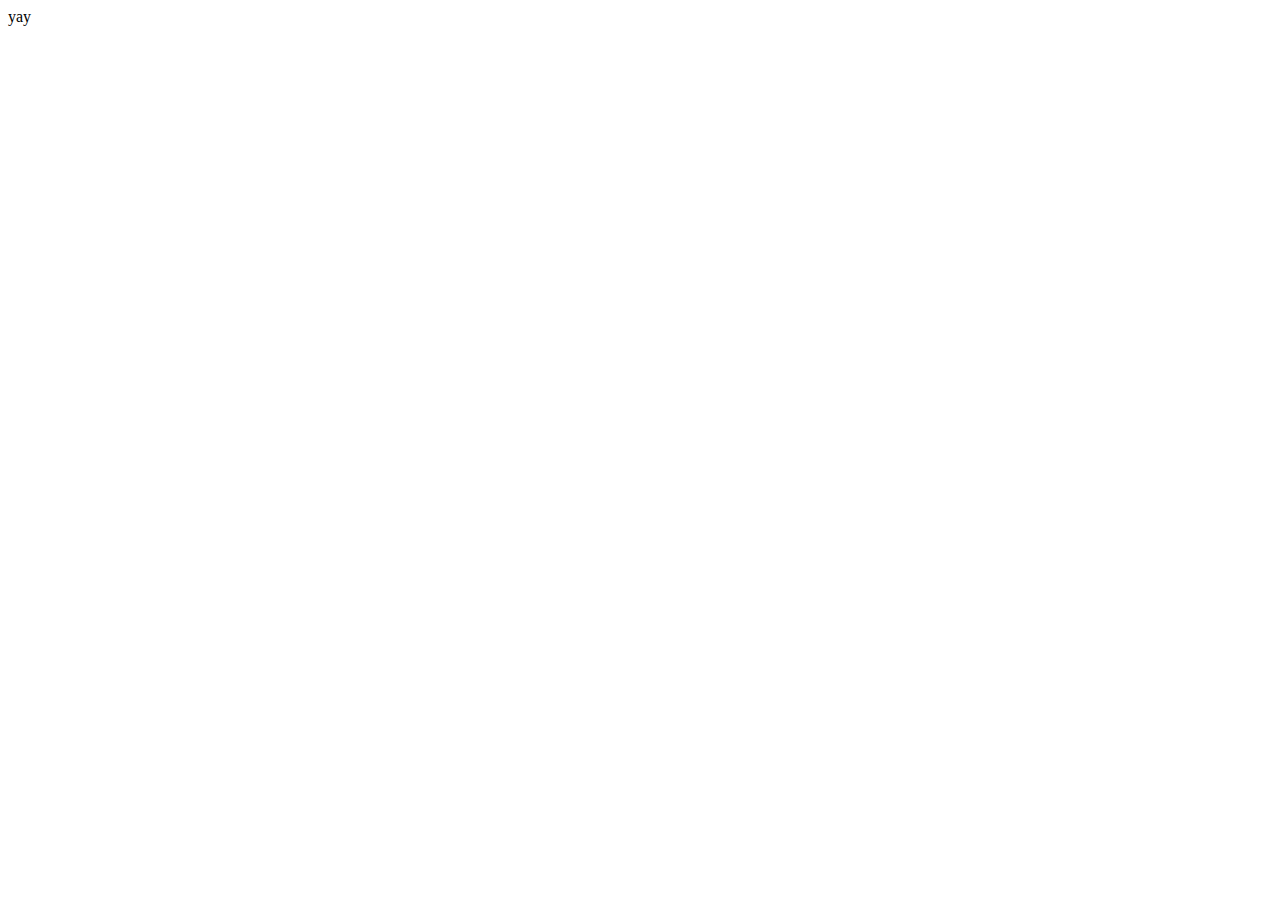
==== index.html @ af1deec9 "index" ====
<!DOCTYPE html>
  <html lang="en">
    <head>
      <meta charset="UTF-8">
      <meta name="viewport" content="width=device-width, initial-scale=1.0">
      <meta http-equiv="X-UA-Compatible" content="ie=edge">
      <link rel="stylesheet" href="fansite.css">
      <title>Your Fansite Name here</title>
    </head>
    <body>
yay
    </body>
  </html>
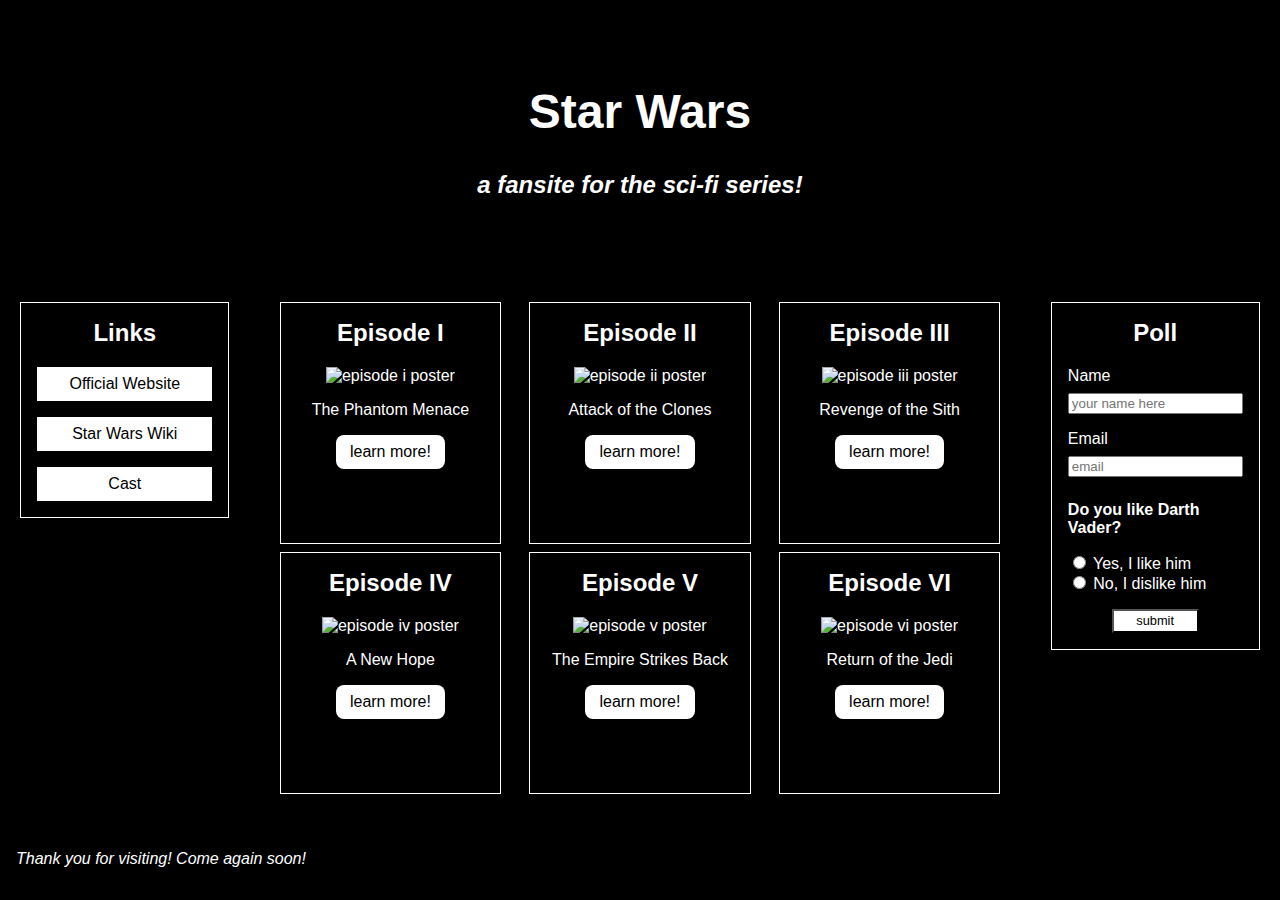
==== commit 105da21a: "test committing the files" ====
--- a/index.html
+++ b/index.html
@@ -1,13 +1,100 @@
 <!DOCTYPE html>
-  <html lang="en">
-    <head>
-      <meta charset="UTF-8">
-      <meta name="viewport" content="width=device-width, initial-scale=1.0">
-      <meta http-equiv="X-UA-Compatible" content="ie=edge">
-      <link rel="stylesheet" href="fansite.css">
-      <title>Your Fansite Name here</title>
-    </head>
-    <body>
-yay
-    </body>
-  </html>
+<html lang="en">
+
+<head>
+	<meta charset="UTF-8">
+	<meta name="viewport" content="width=device-width, initial-scale=1.0">
+	<meta http-equiv="X-UA-Compatible" content="ie=edge">
+	<link rel="stylesheet" href="fansite.css">
+	<title>Star Wars Fansite</title>
+</head>
+
+<body>
+
+<div id="container">
+
+	<header id="header">
+    <div id="header-items">
+  		<h1 class="pagetitle">Star Wars</h1>
+	  	<h2 class="smalltitle">a fansite for the sci-fi series!</h2>
+    </div>
+	</header>
+
+	<aside id="left" class="aside">
+		<h2 class="smalltitle">Links</h2>
+		<ul class="sidenav">
+      <a class="side-nav-link" href=""><li>Official Website</li></a>
+      <a class="side-nav-link" href="https://starwars.fandom.com/wiki/Star_Wars"><li>Star Wars Wiki</li></a>
+      <a class="side-nav-link" href="https://www.imdb.com/list/ls070150896/"><li>Cast</li></a>
+    </ul>
+	</aside>
+
+	<main id="main">
+		<section class="section">
+			<h2 class="smalltitle">Episode I</h2>
+			<img alt="episode i poster" class="section-img" src="https://m.media-amazon.com/images/M/MV5BYTRhNjcwNWQtMGJmMi00NmQyLWE2YzItODVmMTdjNWI0ZDA2XkEyXkFqcGdeQXVyNTAyODkwOQ@@._V1_SY999_SX666_AL_.jpg" />
+      <p>The Phantom Menace</p>
+      <a class="button" href="https://en.wikipedia.org/wiki/Star_Wars:_Episode_I_%E2%80%93_The_Phantom_Menace">learn more!</a>
+		</section>
+		<section class="section">
+			<h2 class="smalltitle">Episode II</h2>
+      <img alt="episode ii poster" class="section-img" src="https://m.media-amazon.com/images/M/MV5BMDAzM2M0Y2UtZjRmZi00MzVlLTg4MjEtOTE3NzU5ZDVlMTU5XkEyXkFqcGdeQXVyNDUyOTg3Njg@._V1_SY999_CR0,0,659,999_AL_.jpg" />
+			<p>Attack of the Clones</p>
+      <a class="button" href="https://en.wikipedia.org/wiki/Star_Wars:_Episode_II_%E2%80%93_Attack_of_the_Clones">learn more!</a>
+		</section>
+		<section class="section">
+			<h2 class="smalltitle">Episode III</h2>
+      <img alt="episode iii poster" class="section-img" src="https://m.media-amazon.com/images/M/MV5BNTc4MTc3NTQ5OF5BMl5BanBnXkFtZTcwOTg0NjI4NA@@._V1_SY1000_SX750_AL_.jpg" />
+			<p>Revenge of the Sith</p>
+      <a class="button" href="https://en.wikipedia.org/wiki/Star_Wars:_Episode_III_%E2%80%93_Revenge_of_the_Sith">learn more!</a>
+		</section>
+		<section class="section">
+			<h2 class="smalltitle">Episode IV</h2>
+      <img alt="episode iv poster" class="section-img" src="https://m.media-amazon.com/images/M/MV5BNzVlY2MwMjktM2E4OS00Y2Y3LWE3ZjctYzhkZGM3YzA1ZWM2XkEyXkFqcGdeQXVyNzkwMjQ5NzM@._V1_SY1000_CR0,0,643,1000_AL_.jpg" />
+			<p>A New Hope</p>
+      <a class="button" href="https://en.wikipedia.org/wiki/Star_Wars_(film)">learn more!</a>
+		</section>
+    		<section class="section">
+			<h2 class="smalltitle">Episode V</h2>
+      <img alt="episode v poster" class="section-img" src="https://m.media-amazon.com/images/M/MV5BYmU1NDRjNDgtMzhiMi00NjZmLTg5NGItZDNiZjU5NTU4OTE0XkEyXkFqcGdeQXVyNzkwMjQ5NzM@._V1_SY1000_CR0,0,641,1000_AL_.jpg" />
+			<p>The Empire Strikes Back</p>
+      <a class="button" href="https://en.wikipedia.org/wiki/The_Empire_Strikes_Back">learn more!</a>
+		</section>
+    <section class="section">
+			<h2 class="smalltitle">Episode VI</h2>
+      <img alt="episode vi poster" class="section-img" src="https://m.media-amazon.com/images/M/MV5BOWZlMjFiYzgtMTUzNC00Y2IzLTk1NTMtZmNhMTczNTk0ODk1XkEyXkFqcGdeQXVyNTAyODkwOQ@@._V1_SY999_CR0,0,644,999_AL_.jpg" />
+			<p>Return of the Jedi</p>
+      <a class="button" href="https://en.wikipedia.org/wiki/Return_of_the_Jedi">learn more!</a>
+		</section>
+	</main>
+
+	<aside id="right" class="aside">
+		<h2 class="smalltitle">Poll</h2>
+		<form class="poll" method="POST" action=" <!--formspree link-->" >
+        
+        <label class="contact-label" for="name">Name</label>
+            <input type="text" id="name" name="name" placeholder="your name here"/>
+       
+        <label class="contact-label" for="email">Email</label>
+           <input type="text" id="email" name="email" placeholder="email"/>
+
+          <p class="poll-query">Do you like Darth Vader?</p>
+          
+           <span class="radio"><input type="radio" id="like" name="opinion" value="like"/>
+            <label class="poll-label" for="like">Yes, I like him</label></span>
+
+          <span class="radio"><input type="radio" id="dislike" name="opinion" value="dislike"/>
+          <label class="poll-label" for="dislike">No, I dislike him</label></span>
+
+        <input class="submit-button" type="submit" value="submit"/>
+    </form>
+	</aside>
+  
+</div>
+
+  <footer id="footer">
+    <p>Thank you for visiting! Come again soon!</p>
+  </footer>
+</body>
+
+</html>--- a/fansite.css
+++ b/fansite.css
@@ -0,0 +1,176 @@
+:root {
+  --bg-color: black;
+  --link-text-color: black;
+  --link-bg-color: white;
+  --link-bg-hover: darkgray;
+  --element-border: .1rem solid white;
+}
+
+body {
+  margin: 0;
+  padding: 0;
+  font-size: 16px;
+  box-sizing: border-box;
+  font-family: Arial, Helvetica, sans-serif;
+  color: white;
+  text-align: center;
+  display: flex;
+  height: 100vh;
+  flex-direction: column;
+  background: var(--bg-color) url('https://images.unsplash.com/photo-1501862700950-18382cd41497?ixlib=rb-1.2.1&auto=format&fit=crop&w=1347&q=80') fixed;
+  background-size: contain;
+}
+
+#container {
+  flex: 1;
+  display: grid;
+  grid-template-columns: 1fr 3fr 1fr;
+  grid-template-rows: 30vh auto;
+  grid-gap: 1rem;
+  grid-template-areas: 
+    "header header header"
+    "left main right";
+}
+
+#header {
+  grid-area: header;
+  background: rgba(0,0,0,.4);
+  font-family: 'Gill Sans', 'Gill Sans MT', Calibri, 'Trebuchet MS', sans-serif;
+  display: flex;
+  flex-direction: column;
+  justify-content: center;
+  align-items: center;
+}
+
+.pagetitle {
+  font-size: 3rem;
+}
+
+#header .smalltitle {
+  font-style: italic;
+}
+
+.aside {
+  align-self: flex-start;
+  justify-self: center;
+  border: var(--element-border);
+  width: 70%;
+  padding: 1rem;
+  padding-bottom: 0px;
+  margin-top: 1rem;
+  position: sticky;
+  top: 1rem;
+}
+
+#left {
+  grid-area: left;
+}
+
+#right {
+  grid-area: right;
+}
+
+#main {
+  grid-area: main;
+  display: flex;
+  flex-wrap: wrap;
+  justify-content: space-around;
+  margin-top: 1rem;
+}
+
+.section, .aside {
+  background: var(--bg-color);
+  border: var(--element-border);
+}
+
+.section {
+  flex-shrink: 0;
+  flex-basis: 25%;
+  padding: 1rem;
+  margin: 0 .5rem .5rem;
+}
+
+#footer {
+  margin-top: 1rem;
+  text-align: left;
+  background: rgba(0,0,0,.4);
+  padding: 1rem;
+  font-style: italic;
+}
+
+.smalltitle {
+  margin-top: 0;
+}
+
+.section-img {
+  height: 250px;
+  max-width: 180px;
+  margin: 0;
+}
+
+.button, .button:visited {
+  color: var(--link-text-color);
+  background: var(--link-bg-color);
+  text-decoration: none;
+  padding: .5rem;
+  border-radius: .5rem;
+  display: block;
+  width: 50%;
+  margin: 0 auto;
+}
+
+.button:hover {
+  background-color: var(--link-bg-hover);
+}
+
+.sidenav li {
+  list-style-type: none;
+}
+
+.side-nav-link {
+  text-decoration: none;
+  color: var(--link-text-color);
+  background: var(--link-bg-color);
+  display: block;
+  margin: 0 0 1rem -40px;
+  padding: .5rem;
+}
+
+.side-nav-link:last-child {
+  margin-bottom: 0;
+}
+
+.side-nav-link:hover {
+  background: var(--link-bg-hover);
+  cursor: pointer;
+}
+
+.poll {
+  text-align: left;
+  display: flex;
+  flex-direction: column;
+}
+
+.poll input[type="text"] {
+  margin: .5rem 0 1rem;
+}
+
+.poll-query {
+  margin: .5rem 0 1rem;
+  font-weight: bold;
+}
+
+.submit-button {
+  margin: 1rem 0;
+  background: var(--link-bg-color);
+  color: var(--link-text-color);
+  cursor: pointer;
+  width: 50%;
+  height: 1.5rem;
+  font-size: .8rem;
+  align-self: center;
+}
+
+.submit-button:hover {
+  background: var(--link-bg-hover);
+}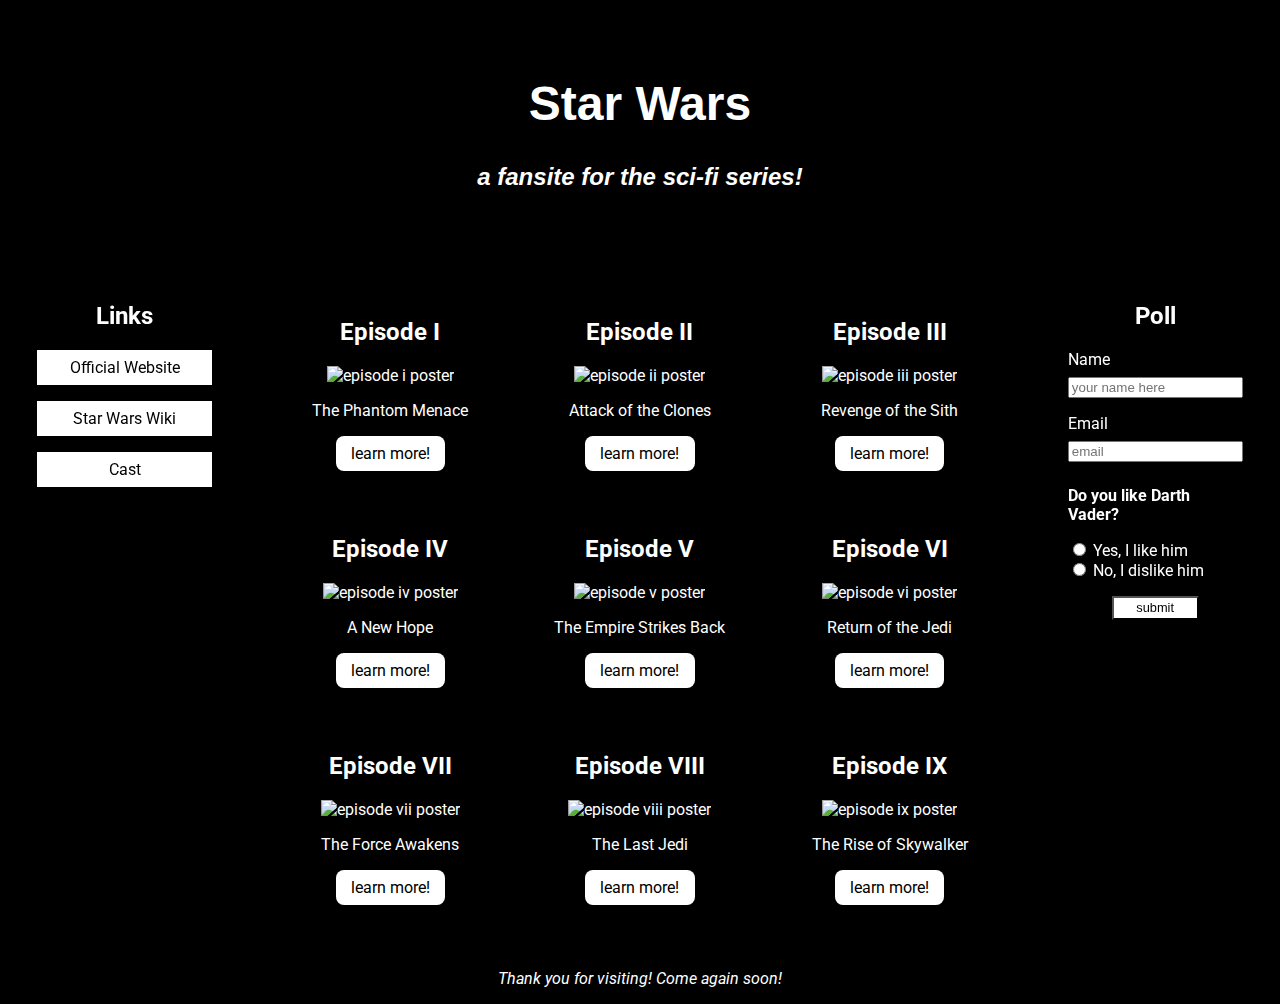
==== commit f7964168: "update fiels" ====
--- a/index.html
+++ b/index.html
@@ -65,12 +65,30 @@
       <img alt="episode vi poster" class="section-img" src="https://m.media-amazon.com/images/M/MV5BOWZlMjFiYzgtMTUzNC00Y2IzLTk1NTMtZmNhMTczNTk0ODk1XkEyXkFqcGdeQXVyNTAyODkwOQ@@._V1_SY999_CR0,0,644,999_AL_.jpg" />
 			<p>Return of the Jedi</p>
       <a class="button" href="https://en.wikipedia.org/wiki/Return_of_the_Jedi">learn more!</a>
+    </section>
+    <section class="section">
+			<h2 class="smalltitle">Episode VII</h2>
+      <img alt="episode vii poster" class="section-img" src="https://m.media-amazon.com/images/M/MV5BOTAzODEzNDAzMl5BMl5BanBnXkFtZTgwMDU1MTgzNzE@._V1_SY1000_CR0,0,677,1000_AL_.jpg" />
+			<p>The Force Awakens</p>
+      <a class="button" href="https://en.wikipedia.org/wiki/Star_Wars:_The_Force_Awakens">learn more!</a>
+		</section>
+    		<section class="section">
+			<h2 class="smalltitle">Episode VIII</h2>
+      <img alt="episode viii poster" class="section-img" src="https://m.media-amazon.com/images/M/MV5BMjQ1MzcxNjg4N15BMl5BanBnXkFtZTgwNzgwMjY4MzI@._V1_SY1000_CR0,0,675,1000_AL_.jpg" />
+			<p>The Last Jedi</p>
+      <a class="button" href="https://en.wikipedia.org/wiki/Star_Wars:_The_Last_Jedi">learn more!</a>
+		</section>
+    <section class="section">
+			<h2 class="smalltitle">Episode IX</h2>
+      <img alt="episode ix poster" class="section-img" src="https://m.media-amazon.com/images/M/MV5BMDljNTQ5ODItZmQwMy00M2ExLTljOTQtZTVjNGE2NTg0NGIxXkEyXkFqcGdeQXVyODkzNTgxMDg@._V1_SY1000_CR0,0,675,1000_AL_.jpg" />
+			<p>The Rise of Skywalker</p>
+      <a class="button" href="https://en.wikipedia.org/wiki/Star_Wars:_The_Rise_of_Skywalker">learn more!</a>
 		</section>
 	</main>
 
 	<aside id="right" class="aside">
 		<h2 class="smalltitle">Poll</h2>
-		<form class="poll" method="POST" action=" <!--formspree link-->" >
+		<form class="poll" method="POST" action="https://formspree.io/xknqqkyj" >
         
         <label class="contact-label" for="name">Name</label>
             <input type="text" id="name" name="name" placeholder="your name here"/>
--- a/fansite.css
+++ b/fansite.css
@@ -1,9 +1,9 @@
+@import url('https://fonts.googleapis.com/css2?family=Roboto:wght@400;700&display=swap');
+
 :root {
-  --bg-color: black;
   --link-text-color: black;
   --link-bg-color: white;
   --link-bg-hover: darkgray;
-  --element-border: .1rem solid white;
 }
 
 body {
@@ -11,13 +11,13 @@
   padding: 0;
   font-size: 16px;
   box-sizing: border-box;
-  font-family: Arial, Helvetica, sans-serif;
+  font-family: Roboto, Arial, Helvetica, sans-serif;
   color: white;
   text-align: center;
   display: flex;
   height: 100vh;
   flex-direction: column;
-  background: var(--bg-color) url('https://images.unsplash.com/photo-1501862700950-18382cd41497?ixlib=rb-1.2.1&auto=format&fit=crop&w=1347&q=80') fixed;
+  background: black url('https://images.unsplash.com/photo-1501862700950-18382cd41497?ixlib=rb-1.2.1&auto=format&fit=crop&w=1347&q=80') fixed;
   background-size: contain;
 }
 
@@ -32,6 +32,12 @@
     "left main right";
 }
 
+.smalltitle {
+  margin-top: 0;
+}
+
+/* ---HEADER */
+
 #header {
   grid-area: header;
   background: rgba(0,0,0,.4);
@@ -40,6 +46,7 @@
   flex-direction: column;
   justify-content: center;
   align-items: center;
+  margin-bottom: 1rem;
 }
 
 .pagetitle {
@@ -50,77 +57,22 @@
   font-style: italic;
 }
 
+
+/* ---- LEFT & RIGHT ASIDES */
+
 .aside {
   align-self: flex-start;
   justify-self: center;
-  border: var(--element-border);
   width: 70%;
-  padding: 1rem;
-  padding-bottom: 0px;
-  margin-top: 1rem;
+  padding: 1rem 1rem .5rem;
   position: sticky;
   top: 1rem;
 }
 
+/* --- LEFT ASIDE */
+
 #left {
   grid-area: left;
-}
-
-#right {
-  grid-area: right;
-}
-
-#main {
-  grid-area: main;
-  display: flex;
-  flex-wrap: wrap;
-  justify-content: space-around;
-  margin-top: 1rem;
-}
-
-.section, .aside {
-  background: var(--bg-color);
-  border: var(--element-border);
-}
-
-.section {
-  flex-shrink: 0;
-  flex-basis: 25%;
-  padding: 1rem;
-  margin: 0 .5rem .5rem;
-}
-
-#footer {
-  margin-top: 1rem;
-  text-align: left;
-  background: rgba(0,0,0,.4);
-  padding: 1rem;
-  font-style: italic;
-}
-
-.smalltitle {
-  margin-top: 0;
-}
-
-.section-img {
-  height: 250px;
-  max-width: 180px;
-  margin: 0;
-}
-
-.button, .button:visited {
-  color: var(--link-text-color);
-  background: var(--link-bg-color);
-  text-decoration: none;
-  padding: .5rem;
-  border-radius: .5rem;
-  display: block;
-  width: 50%;
-  margin: 0 auto;
-}
-
-.button:hover {
-  background-color: var(--link-bg-hover);
 }
 
 .sidenav li {
@@ -143,6 +95,54 @@
 .side-nav-link:hover {
   background: var(--link-bg-hover);
   cursor: pointer;
+}
+
+/* ---- MAIN & MAIN SECTIONS */
+
+#main {
+  grid-area: main;
+  display: flex;
+  flex-wrap: wrap;
+  justify-content: space-around;
+}
+
+.section, .aside {
+  background: rgba(0,0,0,.7);
+  border: var(--element-border);
+}
+
+.section {
+  flex-shrink: 0;
+  flex-basis: 25%;
+  padding: 1.5rem;
+  margin: .5rem 0;
+}
+
+.section-img {
+  height: 250px;
+  max-width: 200px;
+  margin: 0;
+}
+
+.button, .button:visited {
+  color: var(--link-text-color);
+  background: var(--link-bg-color);
+  text-decoration: none;
+  padding: .5rem;
+  border-radius: .5rem;
+  display: block;
+  width: 50%;
+  margin: 0 auto;
+}
+
+.button:hover {
+  background-color: var(--link-bg-hover);
+}
+
+/* ---RIGHT ASIDE */
+
+#right {
+  grid-area: right;
 }
 
 .poll {
@@ -173,4 +173,13 @@
 
 .submit-button:hover {
   background: var(--link-bg-hover);
+}
+
+/* --- FOOTER */
+
+#footer {
+  margin-top: 1rem;
+  padding: 0 1rem;
+  background: rgba(0,0,0,.4);
+  font-style: italic;
 }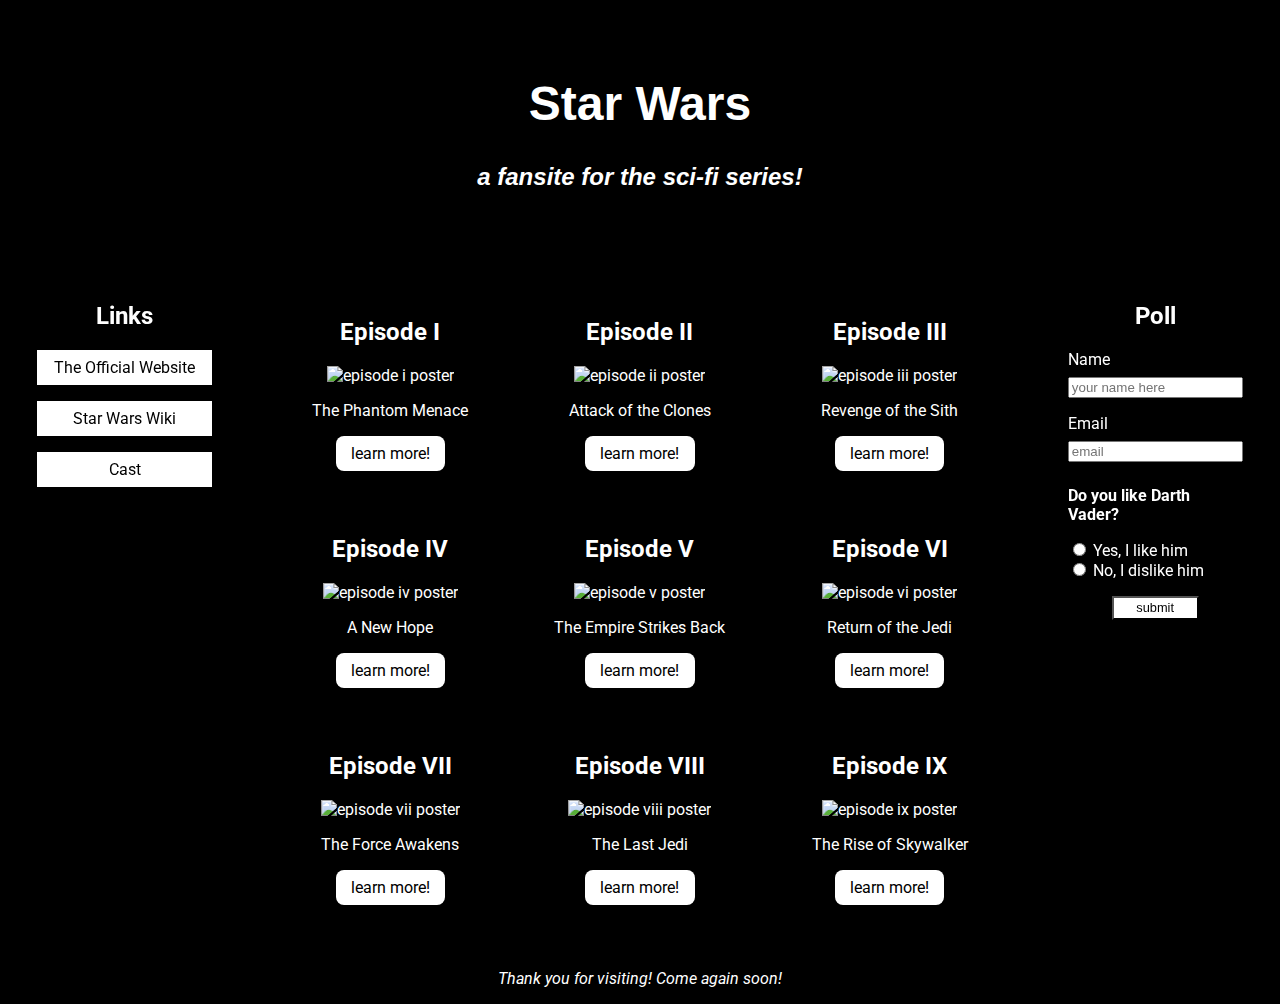
==== commit 1146ae23: "update files" ====
--- a/index.html
+++ b/index.html
@@ -23,7 +23,7 @@
 	<aside id="left" class="aside">
 		<h2 class="smalltitle">Links</h2>
 		<ul class="sidenav">
-      <a class="side-nav-link" href=""><li>Official Website</li></a>
+      <a class="side-nav-link" href=""><li>The Official Website</li></a>
       <a class="side-nav-link" href="https://starwars.fandom.com/wiki/Star_Wars"><li>Star Wars Wiki</li></a>
       <a class="side-nav-link" href="https://www.imdb.com/list/ls070150896/"><li>Cast</li></a>
     </ul>
--- a/fansite.css
+++ b/fansite.css
@@ -41,7 +41,7 @@
 #header {
   grid-area: header;
   background: rgba(0,0,0,.4);
-  font-family: 'Gill Sans', 'Gill Sans MT', Calibri, 'Trebuchet MS', sans-serif;
+  font-family: 'Gill Sans', 'Gill Sans MT', 'Calibri', 'Trebuchet MS', sans-serif;
   display: flex;
   flex-direction: column;
   justify-content: center;
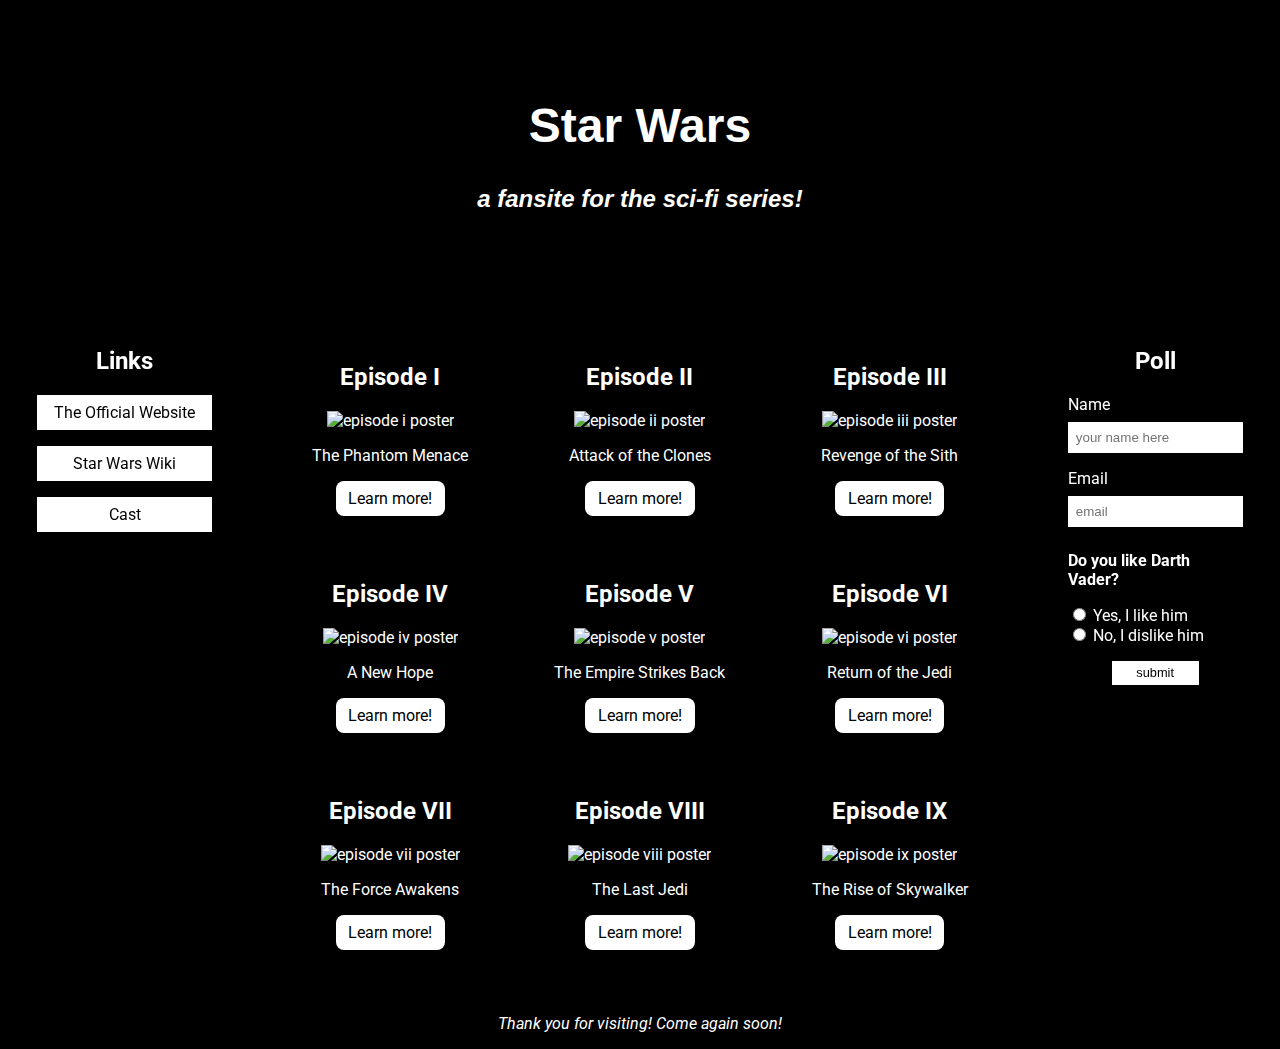
==== commit 43acb74e: "update" ====
--- a/index.html
+++ b/index.html
@@ -34,55 +34,55 @@
 			<h2 class="smalltitle">Episode I</h2>
 			<img alt="episode i poster" class="section-img" src="https://m.media-amazon.com/images/M/MV5BYTRhNjcwNWQtMGJmMi00NmQyLWE2YzItODVmMTdjNWI0ZDA2XkEyXkFqcGdeQXVyNTAyODkwOQ@@._V1_SY999_SX666_AL_.jpg" />
       <p>The Phantom Menace</p>
-      <a class="button" href="https://en.wikipedia.org/wiki/Star_Wars:_Episode_I_%E2%80%93_The_Phantom_Menace">learn more!</a>
+      <a class="button" href="https://en.wikipedia.org/wiki/Star_Wars:_Episode_I_%E2%80%93_The_Phantom_Menace">Learn more!</a>
 		</section>
 		<section class="section">
 			<h2 class="smalltitle">Episode II</h2>
       <img alt="episode ii poster" class="section-img" src="https://m.media-amazon.com/images/M/MV5BMDAzM2M0Y2UtZjRmZi00MzVlLTg4MjEtOTE3NzU5ZDVlMTU5XkEyXkFqcGdeQXVyNDUyOTg3Njg@._V1_SY999_CR0,0,659,999_AL_.jpg" />
 			<p>Attack of the Clones</p>
-      <a class="button" href="https://en.wikipedia.org/wiki/Star_Wars:_Episode_II_%E2%80%93_Attack_of_the_Clones">learn more!</a>
+      <a class="button" href="https://en.wikipedia.org/wiki/Star_Wars:_Episode_II_%E2%80%93_Attack_of_the_Clones">Learn more!</a>
 		</section>
 		<section class="section">
 			<h2 class="smalltitle">Episode III</h2>
       <img alt="episode iii poster" class="section-img" src="https://m.media-amazon.com/images/M/MV5BNTc4MTc3NTQ5OF5BMl5BanBnXkFtZTcwOTg0NjI4NA@@._V1_SY1000_SX750_AL_.jpg" />
 			<p>Revenge of the Sith</p>
-      <a class="button" href="https://en.wikipedia.org/wiki/Star_Wars:_Episode_III_%E2%80%93_Revenge_of_the_Sith">learn more!</a>
+      <a class="button" href="https://en.wikipedia.org/wiki/Star_Wars:_Episode_III_%E2%80%93_Revenge_of_the_Sith">Learn more!</a>
 		</section>
 		<section class="section">
 			<h2 class="smalltitle">Episode IV</h2>
       <img alt="episode iv poster" class="section-img" src="https://m.media-amazon.com/images/M/MV5BNzVlY2MwMjktM2E4OS00Y2Y3LWE3ZjctYzhkZGM3YzA1ZWM2XkEyXkFqcGdeQXVyNzkwMjQ5NzM@._V1_SY1000_CR0,0,643,1000_AL_.jpg" />
 			<p>A New Hope</p>
-      <a class="button" href="https://en.wikipedia.org/wiki/Star_Wars_(film)">learn more!</a>
+      <a class="button" href="https://en.wikipedia.org/wiki/Star_Wars_(film)">Learn more!</a>
 		</section>
     		<section class="section">
 			<h2 class="smalltitle">Episode V</h2>
       <img alt="episode v poster" class="section-img" src="https://m.media-amazon.com/images/M/MV5BYmU1NDRjNDgtMzhiMi00NjZmLTg5NGItZDNiZjU5NTU4OTE0XkEyXkFqcGdeQXVyNzkwMjQ5NzM@._V1_SY1000_CR0,0,641,1000_AL_.jpg" />
 			<p>The Empire Strikes Back</p>
-      <a class="button" href="https://en.wikipedia.org/wiki/The_Empire_Strikes_Back">learn more!</a>
+      <a class="button" href="https://en.wikipedia.org/wiki/The_Empire_Strikes_Back">Learn more!</a>
 		</section>
     <section class="section">
 			<h2 class="smalltitle">Episode VI</h2>
       <img alt="episode vi poster" class="section-img" src="https://m.media-amazon.com/images/M/MV5BOWZlMjFiYzgtMTUzNC00Y2IzLTk1NTMtZmNhMTczNTk0ODk1XkEyXkFqcGdeQXVyNTAyODkwOQ@@._V1_SY999_CR0,0,644,999_AL_.jpg" />
 			<p>Return of the Jedi</p>
-      <a class="button" href="https://en.wikipedia.org/wiki/Return_of_the_Jedi">learn more!</a>
+      <a class="button" href="https://en.wikipedia.org/wiki/Return_of_the_Jedi">Learn more!</a>
     </section>
     <section class="section">
 			<h2 class="smalltitle">Episode VII</h2>
       <img alt="episode vii poster" class="section-img" src="https://m.media-amazon.com/images/M/MV5BOTAzODEzNDAzMl5BMl5BanBnXkFtZTgwMDU1MTgzNzE@._V1_SY1000_CR0,0,677,1000_AL_.jpg" />
 			<p>The Force Awakens</p>
-      <a class="button" href="https://en.wikipedia.org/wiki/Star_Wars:_The_Force_Awakens">learn more!</a>
+      <a class="button" href="https://en.wikipedia.org/wiki/Star_Wars:_The_Force_Awakens">Learn more!</a>
 		</section>
     		<section class="section">
 			<h2 class="smalltitle">Episode VIII</h2>
       <img alt="episode viii poster" class="section-img" src="https://m.media-amazon.com/images/M/MV5BMjQ1MzcxNjg4N15BMl5BanBnXkFtZTgwNzgwMjY4MzI@._V1_SY1000_CR0,0,675,1000_AL_.jpg" />
 			<p>The Last Jedi</p>
-      <a class="button" href="https://en.wikipedia.org/wiki/Star_Wars:_The_Last_Jedi">learn more!</a>
+      <a class="button" href="https://en.wikipedia.org/wiki/Star_Wars:_The_Last_Jedi">Learn more!</a>
 		</section>
     <section class="section">
 			<h2 class="smalltitle">Episode IX</h2>
       <img alt="episode ix poster" class="section-img" src="https://m.media-amazon.com/images/M/MV5BMDljNTQ5ODItZmQwMy00M2ExLTljOTQtZTVjNGE2NTg0NGIxXkEyXkFqcGdeQXVyODkzNTgxMDg@._V1_SY1000_CR0,0,675,1000_AL_.jpg" />
 			<p>The Rise of Skywalker</p>
-      <a class="button" href="https://en.wikipedia.org/wiki/Star_Wars:_The_Rise_of_Skywalker">learn more!</a>
+      <a class="button" href="https://en.wikipedia.org/wiki/Star_Wars:_The_Rise_of_Skywalker">Learn more!</a>
 		</section>
 	</main>
 
--- a/fansite.css
+++ b/fansite.css
@@ -18,14 +18,14 @@
   height: 100vh;
   flex-direction: column;
   background: black url('https://images.unsplash.com/photo-1501862700950-18382cd41497?ixlib=rb-1.2.1&auto=format&fit=crop&w=1347&q=80') fixed;
-  background-size: contain;
+  background-size: cover;
 }
 
 #container {
   flex: 1;
   display: grid;
   grid-template-columns: 1fr 3fr 1fr;
-  grid-template-rows: 30vh auto;
+  grid-template-rows: 35vh auto;
   grid-gap: 1rem;
   grid-template-areas: 
     "header header header"
@@ -86,6 +86,8 @@
   display: block;
   margin: 0 0 1rem -40px;
   padding: .5rem;
+  cursor: pointer;
+  transition: all 1s ease;
 }
 
 .side-nav-link:last-child {
@@ -94,7 +96,6 @@
 
 .side-nav-link:hover {
   background: var(--link-bg-hover);
-  cursor: pointer;
 }
 
 /* ---- MAIN & MAIN SECTIONS */
@@ -133,6 +134,7 @@
   display: block;
   width: 50%;
   margin: 0 auto;
+  transition: all 1s ease;
 }
 
 .button:hover {
@@ -153,6 +155,8 @@
 
 .poll input[type="text"] {
   margin: .5rem 0 1rem;
+  border: none;
+  padding: .5rem;
 }
 
 .poll-query {
@@ -164,11 +168,13 @@
   margin: 1rem 0;
   background: var(--link-bg-color);
   color: var(--link-text-color);
+  border: none;
   cursor: pointer;
   width: 50%;
   height: 1.5rem;
   font-size: .8rem;
   align-self: center;
+  transition: all 1s ease;
 }
 
 .submit-button:hover {
